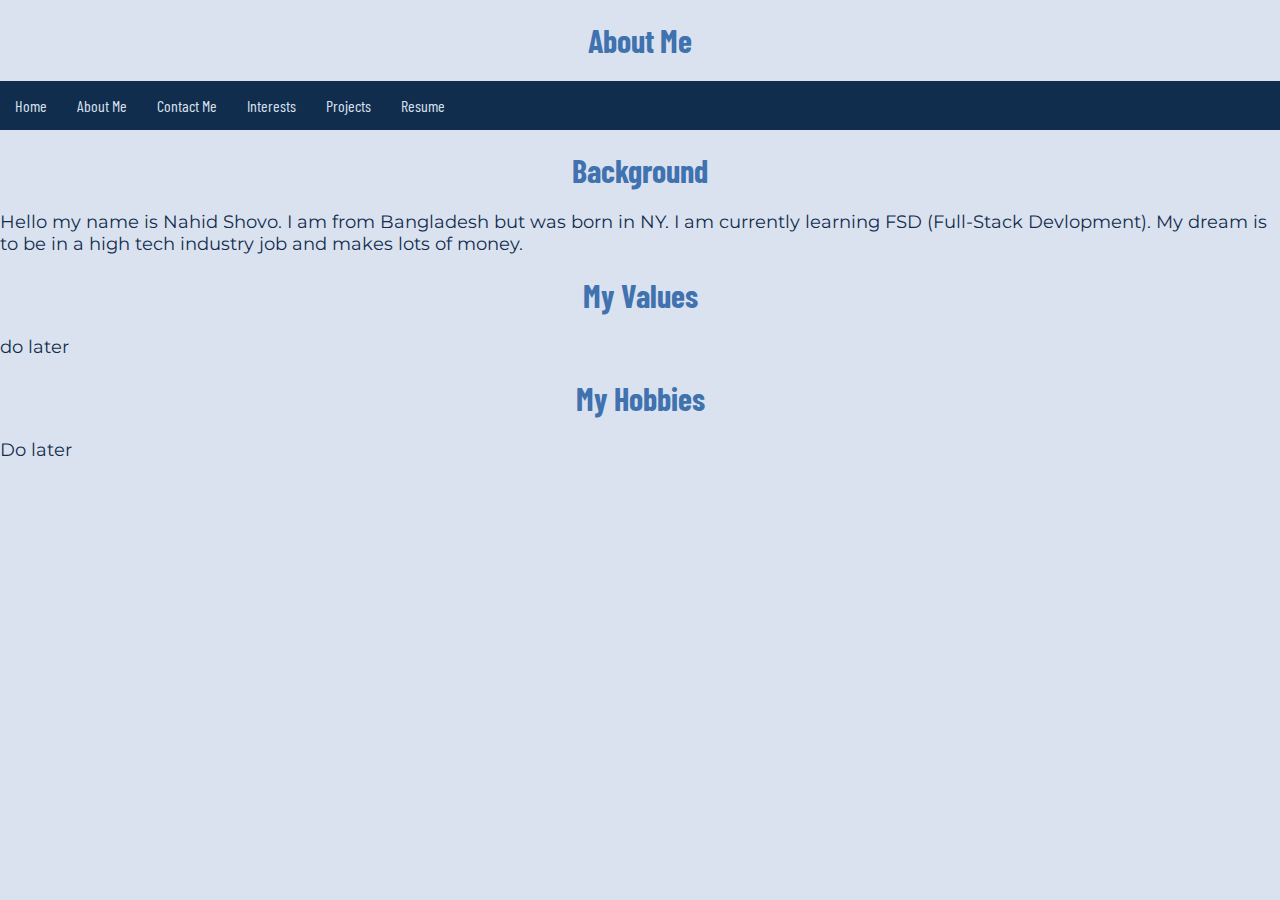
==== about_me.html @ 1a5c42f9 "Added navbar and others" ====
<!DOCTYPE html>
<html lang="en">
<head>
    <meta charset="UTF-8">
    <meta http-equiv="X-UA-Compatible" content="IE=edge">
    <meta name="viewport" content="width=device-width, initial-scale=1.0">
    <title>About Me</title>
    <link rel="stylesheet" href="styles.css">
</head>
<body>
    <h1>About Me</h1>
    <nav class="navbar">
        <ul>
            <li><a href="index.html">Home</a></li>
            <li><a href="about_me.html">About Me</a></li>
            <li><a href="contact_me.html">Contact Me</a></li>
            <li><a href="interests.html">Interests</a></li>
            <li><a href="projects.html">Projects</a></li>
            <li><a href="https://youtu.be/dQw4w9WgXcQ" target="_blank">Resume</a></li>
        </ul>
    </nav>
</body>
<h1>Background</h1>
<p>Hello my name is Nahid Shovo. I am from Bangladesh but was born in NY. I am currently learning FSD (Full-Stack Devlopment). My dream is to be in a high tech industry job and makes lots of money.</p>

<h1>My Values</h1>
<p>do later</p>

<h1>My Hobbies</h1>
<p>Do later</p>
</html>
---- styles.css ----
@import url('https://fonts.googleapis.com/css2?family=Shadows+Into+Light&display=swap');
@import url('https://fonts.googleapis.com/css2?family=Barlow+Condensed&display=swap');
@import url('https://fonts.googleapis.com/css2?family=Montserrat&display=swap');
body {
    background-color: #DBE2EF;
    color: #3F72AF;
    font-family: 'Barlow Condensed';
}
p {
    color: #112D4E;
    font-size: 18px;
    font-family: "Montserrat";
}
a {
    font-family: "Barlow Condensed";
    color: #3F72AF;
    text-decoration: none;
}
body{
    margin: 0px;
}
main{
    margin-left: 20px;
    margin-right: 20px;
}
h1{
    text-align: center;
}
.navbar ul{
    list-style-type: none;
    background-color: #112D4E;
    padding: 0px;
    margin: 0px;
    overflow: hidden;
}
.navbar a{
    color:#DBE2EF;
    text-decoration: none;
    padding: 15px;
    display: block;
    text-align: center;
}
.navbar a:hover{
    background-color: #081728;
}
.navbar li{
    float: left;
}
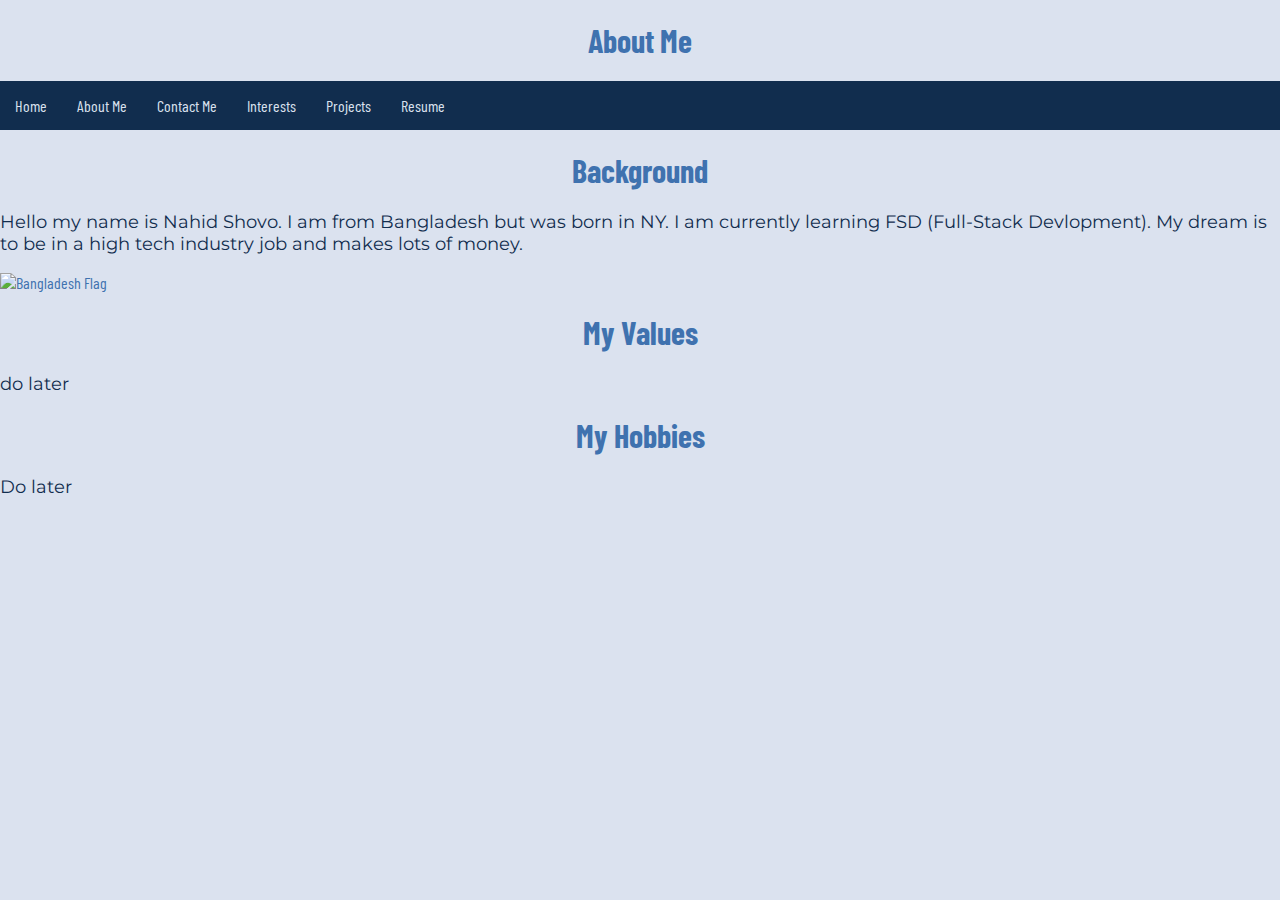
==== commit 106a06c6: "Added images" ====
--- a/about_me.html
+++ b/about_me.html
@@ -22,7 +22,7 @@
 </body>
 <h1>Background</h1>
 <p>Hello my name is Nahid Shovo. I am from Bangladesh but was born in NY. I am currently learning FSD (Full-Stack Devlopment). My dream is to be in a high tech industry job and makes lots of money.</p>
-
+<img src="images/BangladeshFlag.png" alt="Bangladesh Flag" width="100">
 <h1>My Values</h1>
 <p>do later</p>
 
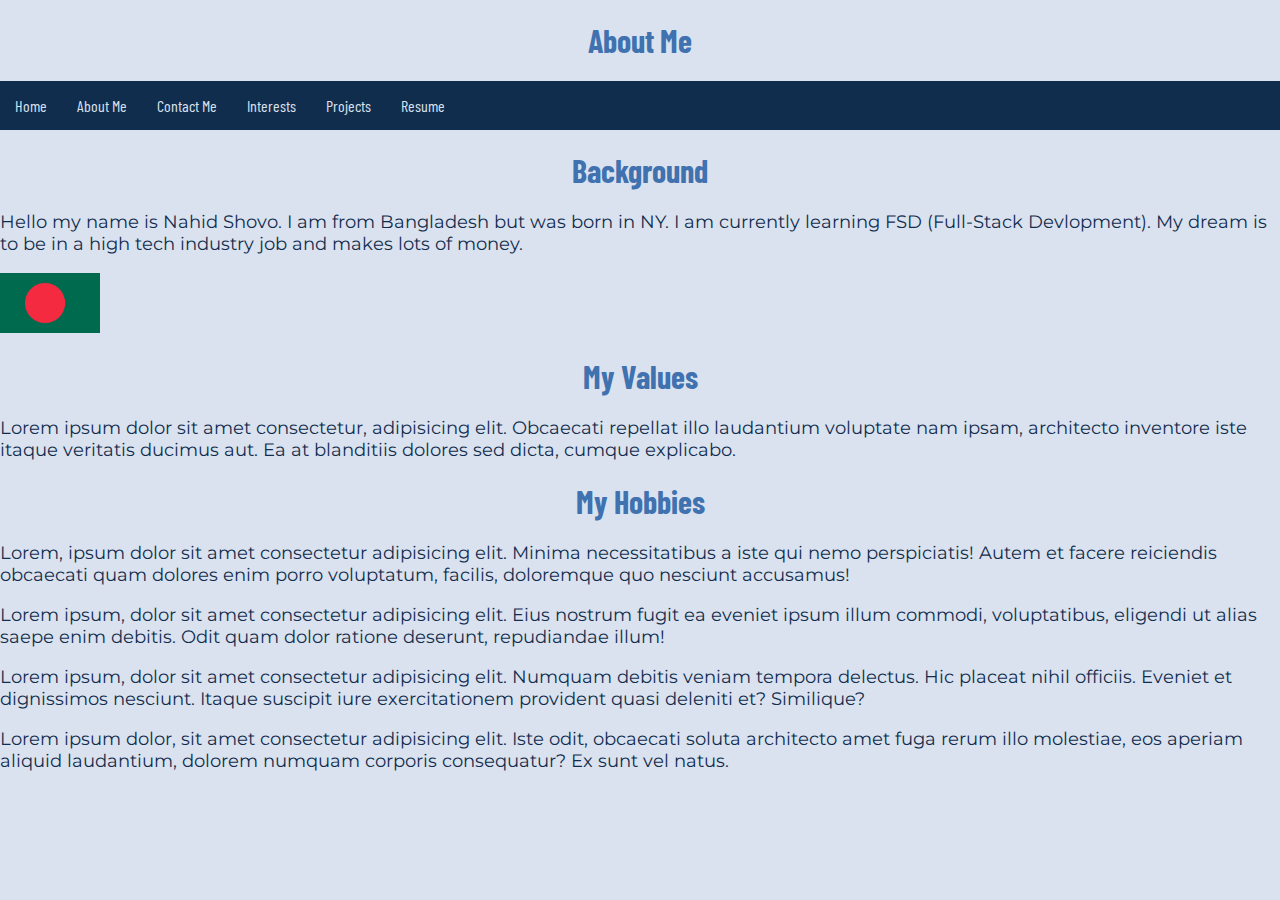
==== commit e5199344: "added pseudo classes" ====
--- a/about_me.html
+++ b/about_me.html
@@ -24,8 +24,11 @@
 <p>Hello my name is Nahid Shovo. I am from Bangladesh but was born in NY. I am currently learning FSD (Full-Stack Devlopment). My dream is to be in a high tech industry job and makes lots of money.</p>
 <img src="images/BangladeshFlag.png" alt="Bangladesh Flag" width="100">
 <h1>My Values</h1>
-<p>do later</p>
+<p>Lorem ipsum dolor sit amet consectetur, adipisicing elit. Obcaecati repellat illo laudantium voluptate nam ipsam, architecto inventore iste itaque veritatis ducimus aut. Ea at blanditiis dolores sed dicta, cumque explicabo.</p>
 
 <h1>My Hobbies</h1>
-<p>Do later</p>
+<p>Lorem, ipsum dolor sit amet consectetur adipisicing elit. Minima necessitatibus a iste qui nemo perspiciatis! Autem et facere reiciendis obcaecati quam dolores enim porro voluptatum, facilis, doloremque quo nesciunt accusamus!</p>
+<p>Lorem ipsum, dolor sit amet consectetur adipisicing elit. Eius nostrum fugit ea eveniet ipsum illum commodi, voluptatibus, eligendi ut alias saepe enim debitis. Odit quam dolor ratione deserunt, repudiandae illum!</p>
+<p>Lorem ipsum, dolor sit amet consectetur adipisicing elit. Numquam debitis veniam tempora delectus. Hic placeat nihil officiis. Eveniet et dignissimos nesciunt. Itaque suscipit iure exercitationem provident quasi deleniti et? Similique?</p>
+<p>Lorem ipsum dolor, sit amet consectetur adipisicing elit. Iste odit, obcaecati soluta architecto amet fuga rerum illo molestiae, eos aperiam aliquid laudantium, dolorem numquam corporis consequatur? Ex sunt vel natus.</p>
 </html>--- a/styles.css
+++ b/styles.css
@@ -2,7 +2,7 @@
 @import url('https://fonts.googleapis.com/css2?family=Barlow+Condensed&display=swap');
 @import url('https://fonts.googleapis.com/css2?family=Montserrat&display=swap');
 body {
-    background-color: #DBE2EF;
+    background-color: #dbe2ef;
     color: #3F72AF;
     font-family: 'Barlow Condensed';
 }
@@ -26,6 +26,12 @@
 h1{
     text-align: center;
 }
+.navbar {
+    position: sticky;
+        top: 0;
+        width: 100%;    
+    
+}
 .navbar ul{
     list-style-type: none;
     background-color: #112D4E;
@@ -43,6 +49,12 @@
 .navbar a:hover{
     background-color: #081728;
 }
+.navbar a:visited{
+    color: #bccae3;
+}
 .navbar li{
     float: left;
-}+}
+figcaption {
+font-size: 18px;
+}   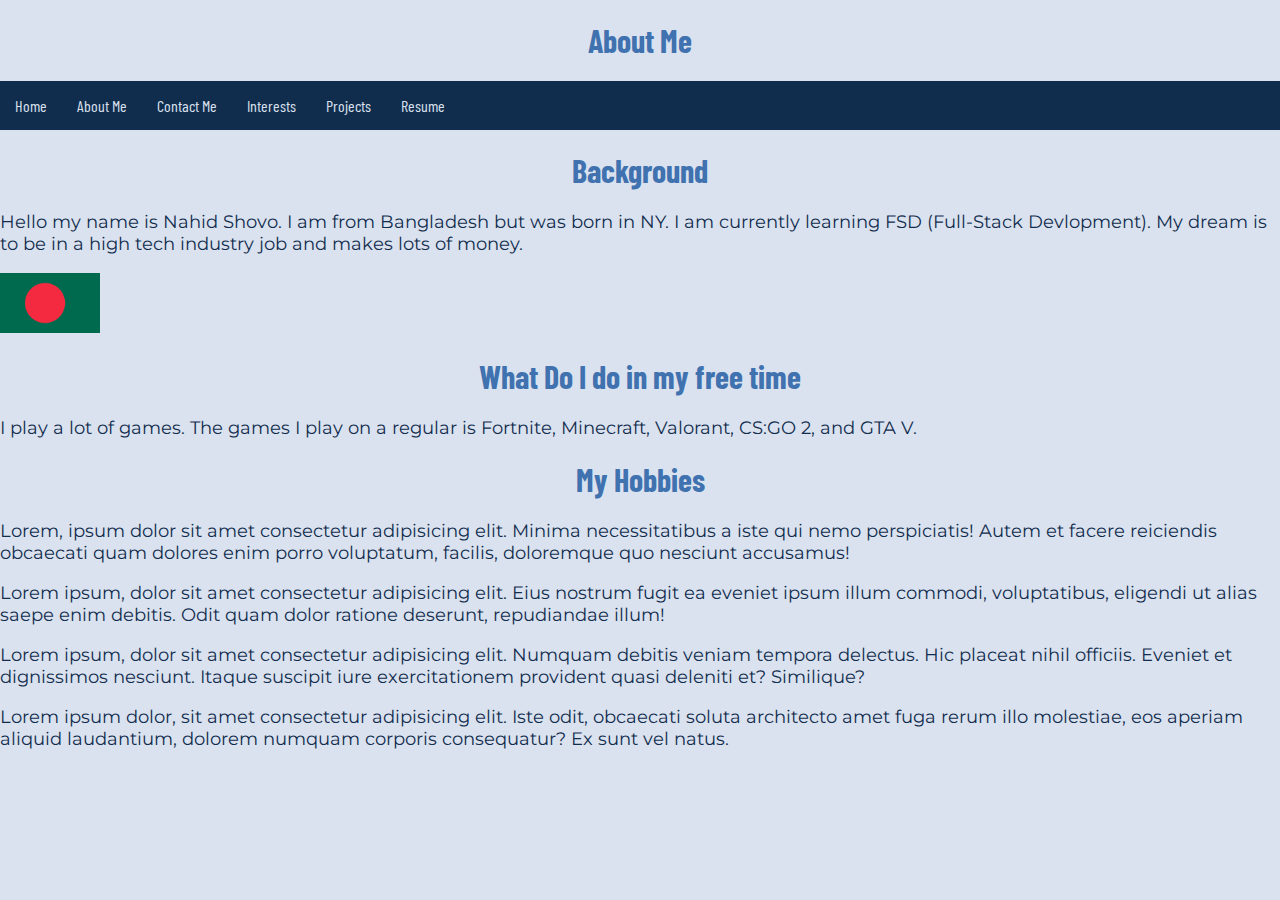
==== commit d7a5596d: "Added meta tags" ====
--- a/about_me.html
+++ b/about_me.html
@@ -4,7 +4,10 @@
     <meta charset="UTF-8">
     <meta http-equiv="X-UA-Compatible" content="IE=edge">
     <meta name="viewport" content="width=device-width, initial-scale=1.0">
-    <title>About Me</title>
+    <meta name="keywords" content="nahid shovo, nahid, shovo, steam student, brooklyn steam center student, nahid shovo steam center, about nahid shovo, about nahid, about shovo, about me">
+    <meta name="description" content="Hello my name is Nahid Shovo and this is my personal website. This website is a school project.">
+    <meta name="author" content="Nahid R Shovo">
+    <title>Nahid Shovo About Me</title>
     <link rel="stylesheet" href="styles.css">
 </head>
 <body>
@@ -23,8 +26,8 @@
 <h1>Background</h1>
 <p>Hello my name is Nahid Shovo. I am from Bangladesh but was born in NY. I am currently learning FSD (Full-Stack Devlopment). My dream is to be in a high tech industry job and makes lots of money.</p>
 <img src="images/BangladeshFlag.png" alt="Bangladesh Flag" width="100">
-<h1>My Values</h1>
-<p>Lorem ipsum dolor sit amet consectetur, adipisicing elit. Obcaecati repellat illo laudantium voluptate nam ipsam, architecto inventore iste itaque veritatis ducimus aut. Ea at blanditiis dolores sed dicta, cumque explicabo.</p>
+<h1>What Do I do in my free time</h1>
+<p>I play a lot of games. The games I play on a regular is Fortnite, Minecraft, Valorant, CS:GO 2, and GTA V. </p>
 
 <h1>My Hobbies</h1>
 <p>Lorem, ipsum dolor sit amet consectetur adipisicing elit. Minima necessitatibus a iste qui nemo perspiciatis! Autem et facere reiciendis obcaecati quam dolores enim porro voluptatum, facilis, doloremque quo nesciunt accusamus!</p>
--- a/styles.css
+++ b/styles.css
@@ -26,10 +26,12 @@
 h1{
     text-align: center;
 }
+
 .navbar {
     position: sticky;
         top: 0;
-        width: 100%;    
+        width: 100%;  
+        z-index: 200; 
     
 }
 .navbar ul{
@@ -57,4 +59,99 @@
 }
 figcaption {
 font-size: 18px;
-}   +}   
+form > input + button {
+    margin: 0px;
+    padding: 0px;
+    box-sizing: border-box;
+}
+.container {
+    max-width: 400px;
+    margin: 50px auto;
+    padding: 50px;
+    background-color: #fff;
+    border-radius: 10px;
+    box-shadow: 0 2px 5px rgba(0, 0, 0, 0.1);
+  }
+  
+  .contact-form h2 {
+    text-align: center;
+    margin-bottom: 20px;
+  }
+  
+  .form-group {
+    margin-bottom: 20px;
+  }
+  
+  label {
+    display: block;
+    font-weight: bold;
+  }
+  
+  input[type="text"],
+  input[type="email"],
+  textarea {
+    width: 100%;
+    padding: 10px;
+    border: 1px solid #ccc;
+    border-radius: 10px;
+  }
+  
+  textarea {
+    resize: vertical;
+  }
+  
+  button {
+    padding:10px;
+    background-color: #007bff;
+    color: #fff;
+    border: none;
+    border-radius: 4px;
+    cursor: pointer;
+  }
+  
+  button:hover {
+    background-color: #0056b3;
+  }
+  
+  @media screen and (max-width: 600px) and (min-width:600px){
+    .container {
+      width: 100%;
+      margin: 30px auto;
+    }
+  }
+  .input-with-icon {
+    position: relative;
+}
+
+.input-with-icon input,
+.input-with-icon textarea {
+    padding-left: 30px; 
+}
+
+.input-with-icon i {
+    position: absolute;
+    left: 10px; 
+    top: 50%;
+    transform: translateY(-50%);
+}
+
+.fa-square-github{
+    font-size: 80px;
+    color: #333;
+}
+
+.fa-square-instagram{
+    font-size: 80px;
+    color: #bc2a8d
+}
+
+.fa-linkedin{
+    font-size: 80px;
+    color: #0077b5;
+}
+
+.ct{
+    background-color: #bccae3;
+    border-radius: 3px;
+}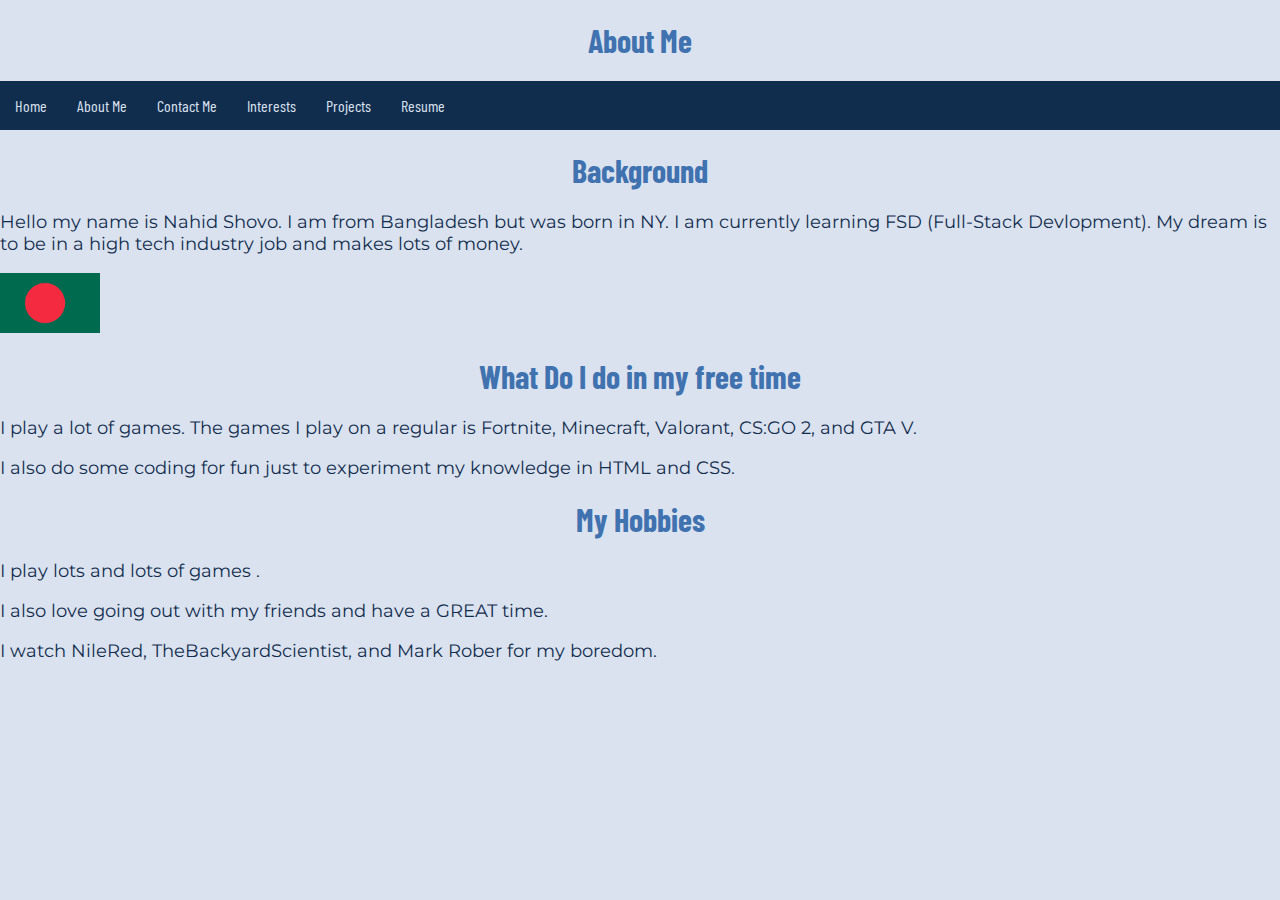
==== commit dda650a8: "Added Resume, images and more context about me" ====
--- a/about_me.html
+++ b/about_me.html
@@ -5,7 +5,7 @@
     <meta http-equiv="X-UA-Compatible" content="IE=edge">
     <meta name="viewport" content="width=device-width, initial-scale=1.0">
     <meta name="keywords" content="nahid shovo, nahid, shovo, steam student, brooklyn steam center student, nahid shovo steam center, about nahid shovo, about nahid, about shovo, about me">
-    <meta name="description" content="Hello my name is Nahid Shovo and this is my personal website. This website is a school project.">
+    <meta name="description" content="Hello my name is Nahid Shovo and this is my personal website. This website is a school project. Not the final personal website.">
     <meta name="author" content="Nahid R Shovo">
     <title>Nahid Shovo About Me</title>
     <link rel="stylesheet" href="styles.css">
@@ -19,7 +19,7 @@
             <li><a href="contact_me.html">Contact Me</a></li>
             <li><a href="interests.html">Interests</a></li>
             <li><a href="projects.html">Projects</a></li>
-            <li><a href="https://youtu.be/dQw4w9WgXcQ" target="_blank">Resume</a></li>
+            <li><a href="https://docs.google.com/document/d/1fys8lk4PLGxyULgqAGu0AjlqXGxwCfjWbEnmqtwCgSE/edit?usp=sharing" target="_blank">Resume</a></li>
         </ul>
     </nav>
 </body>
@@ -28,10 +28,10 @@
 <img src="images/BangladeshFlag.png" alt="Bangladesh Flag" width="100">
 <h1>What Do I do in my free time</h1>
 <p>I play a lot of games. The games I play on a regular is Fortnite, Minecraft, Valorant, CS:GO 2, and GTA V. </p>
+<p>I also do some coding for fun just to experiment my knowledge in HTML and CSS.</p>
 
 <h1>My Hobbies</h1>
-<p>Lorem, ipsum dolor sit amet consectetur adipisicing elit. Minima necessitatibus a iste qui nemo perspiciatis! Autem et facere reiciendis obcaecati quam dolores enim porro voluptatum, facilis, doloremque quo nesciunt accusamus!</p>
-<p>Lorem ipsum, dolor sit amet consectetur adipisicing elit. Eius nostrum fugit ea eveniet ipsum illum commodi, voluptatibus, eligendi ut alias saepe enim debitis. Odit quam dolor ratione deserunt, repudiandae illum!</p>
-<p>Lorem ipsum, dolor sit amet consectetur adipisicing elit. Numquam debitis veniam tempora delectus. Hic placeat nihil officiis. Eveniet et dignissimos nesciunt. Itaque suscipit iure exercitationem provident quasi deleniti et? Similique?</p>
-<p>Lorem ipsum dolor, sit amet consectetur adipisicing elit. Iste odit, obcaecati soluta architecto amet fuga rerum illo molestiae, eos aperiam aliquid laudantium, dolorem numquam corporis consequatur? Ex sunt vel natus.</p>
+<p>I play lots and lots of games .</p>
+<p>I also love going out with my friends and have a GREAT time.</p>
+<p>I watch NileRed, TheBackyardScientist, and Mark Rober for my boredom.</p>
 </html>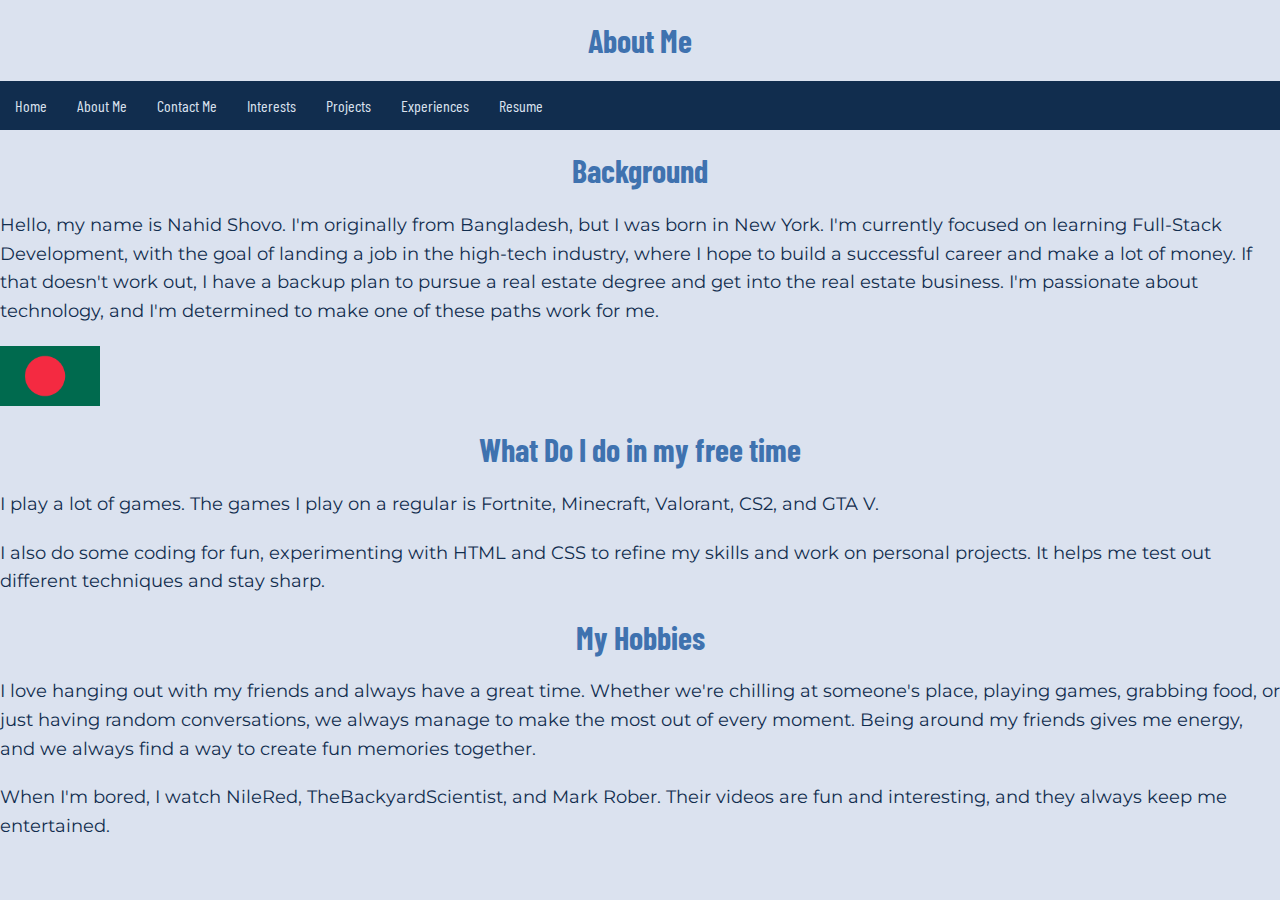
==== commit d56b03e6: "updated personal website" ====
--- a/about_me.html
+++ b/about_me.html
@@ -19,19 +19,19 @@
             <li><a href="contact_me.html">Contact Me</a></li>
             <li><a href="interests.html">Interests</a></li>
             <li><a href="projects.html">Projects</a></li>
+            <li><a href="Experiences.html">Experiences</a></li>
             <li><a href="https://docs.google.com/document/d/1fys8lk4PLGxyULgqAGu0AjlqXGxwCfjWbEnmqtwCgSE/edit?usp=sharing" target="_blank">Resume</a></li>
         </ul>
     </nav>
 </body>
 <h1>Background</h1>
-<p>Hello my name is Nahid Shovo. I am from Bangladesh but was born in NY. I am currently learning FSD (Full-Stack Devlopment). My dream is to be in a high tech industry job and makes lots of money.</p>
+<p>Hello, my name is Nahid Shovo. I'm originally from Bangladesh, but I was born in New York. I'm currently focused on learning Full-Stack Development, with the goal of landing a job in the high-tech industry, where I hope to build a successful career and make a lot of money. If that doesn't work out, I have a backup plan to pursue a real estate degree and get into the real estate business. I'm passionate about technology, and I'm determined to make one of these paths work for me.</p>
 <img src="images/BangladeshFlag.png" alt="Bangladesh Flag" width="100">
 <h1>What Do I do in my free time</h1>
-<p>I play a lot of games. The games I play on a regular is Fortnite, Minecraft, Valorant, CS:GO 2, and GTA V. </p>
-<p>I also do some coding for fun just to experiment my knowledge in HTML and CSS.</p>
+<p>I play a lot of games. The games I play on a regular is Fortnite, Minecraft, Valorant, CS2, and GTA V. </p>
+<p>I also do some coding for fun, experimenting with HTML and CSS to refine my skills and work on personal projects. It helps me test out different techniques and stay sharp.</p>
 
 <h1>My Hobbies</h1>
-<p>I play lots and lots of games .</p>
-<p>I also love going out with my friends and have a GREAT time.</p>
-<p>I watch NileRed, TheBackyardScientist, and Mark Rober for my boredom.</p>
+<p>I love hanging out with my friends and always have a great time. Whether we're chilling at someone's place, playing games, grabbing food, or just having random conversations, we always manage to make the most out of every moment. Being around my friends gives me energy, and we always find a way to create fun memories together.</p>
+<p>When I'm bored, I watch NileRed, TheBackyardScientist, and Mark Rober. Their videos are fun and interesting, and they always keep me entertained.</p>
 </html>--- a/styles.css
+++ b/styles.css
@@ -7,10 +7,13 @@
     font-family: 'Barlow Condensed';
 }
 p {
-    color: #112D4E;
-    font-size: 18px;
-    font-family: "Montserrat";
+  margin-bottom: 20px;
+  line-height: 1.6;
+  color: #112D4E;
+  font-size: 18px;
+  font-family: "Montserrat";
 }
+
 a {
     font-family: "Barlow Condensed";
     color: #3F72AF;
@@ -102,7 +105,7 @@
   }
   
   button {
-    padding:10px;
+    padding: 10px;
     background-color: #007bff;
     color: #fff;
     border: none;
@@ -154,4 +157,13 @@
 .ct{
     background-color: #bccae3;
     border-radius: 3px;
+}
+
+.projectlinks{
+  text-decoration: none;
+  background-color: #bccae3;
+  color: #001e1d;
+  padding: 5px;
+  border-radius: 10px;
+  border: 10px;
 }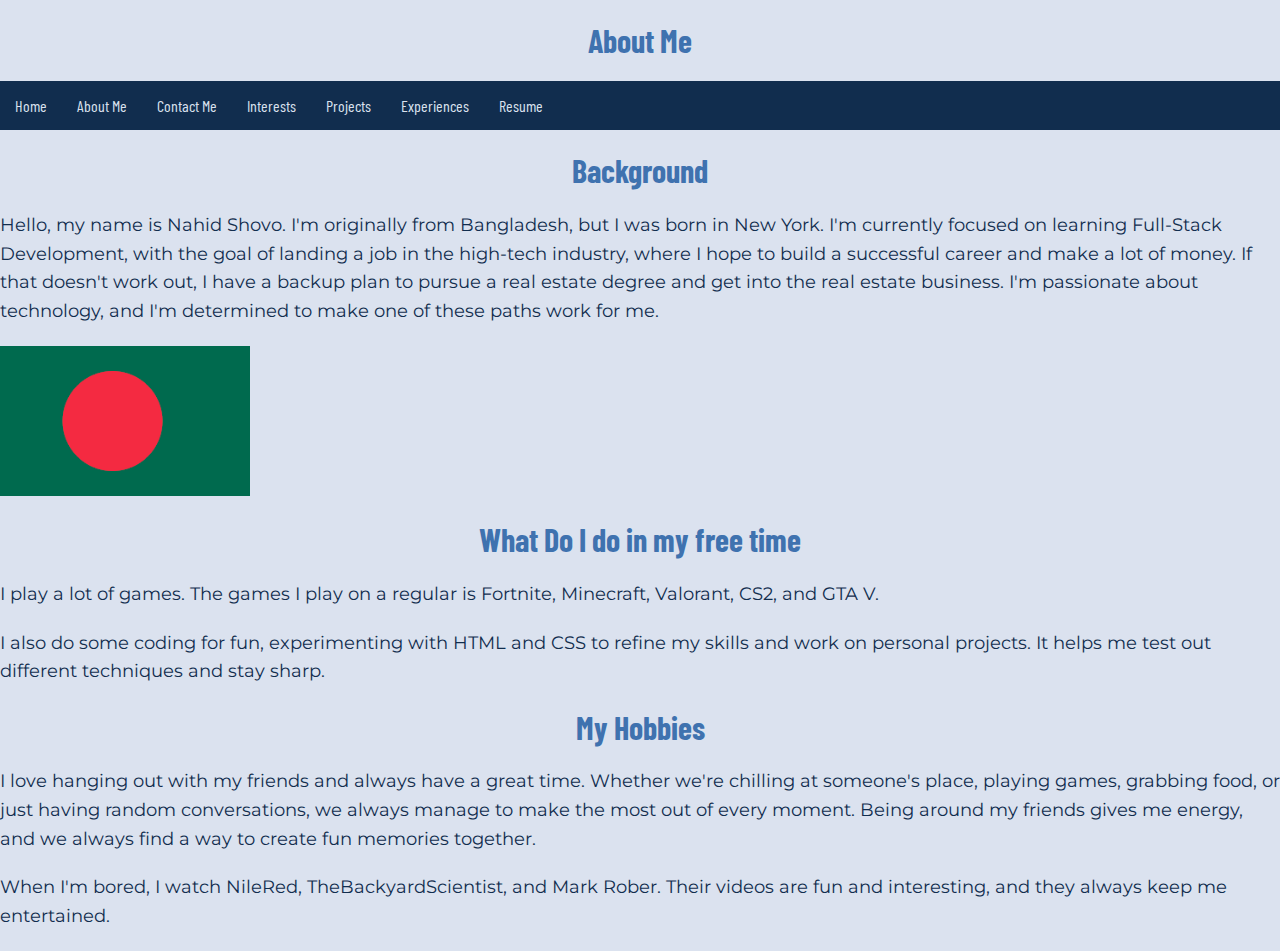
==== commit 4225270e: "added more pictures also made BD flag bigger" ====
--- a/about_me.html
+++ b/about_me.html
@@ -26,7 +26,7 @@
 </body>
 <h1>Background</h1>
 <p>Hello, my name is Nahid Shovo. I'm originally from Bangladesh, but I was born in New York. I'm currently focused on learning Full-Stack Development, with the goal of landing a job in the high-tech industry, where I hope to build a successful career and make a lot of money. If that doesn't work out, I have a backup plan to pursue a real estate degree and get into the real estate business. I'm passionate about technology, and I'm determined to make one of these paths work for me.</p>
-<img src="images/BangladeshFlag.png" alt="Bangladesh Flag" width="100">
+<img src="images/BangladeshFlag.png" alt="Bangladesh Flag" width="250">
 <h1>What Do I do in my free time</h1>
 <p>I play a lot of games. The games I play on a regular is Fortnite, Minecraft, Valorant, CS2, and GTA V. </p>
 <p>I also do some coding for fun, experimenting with HTML and CSS to refine my skills and work on personal projects. It helps me test out different techniques and stay sharp.</p>
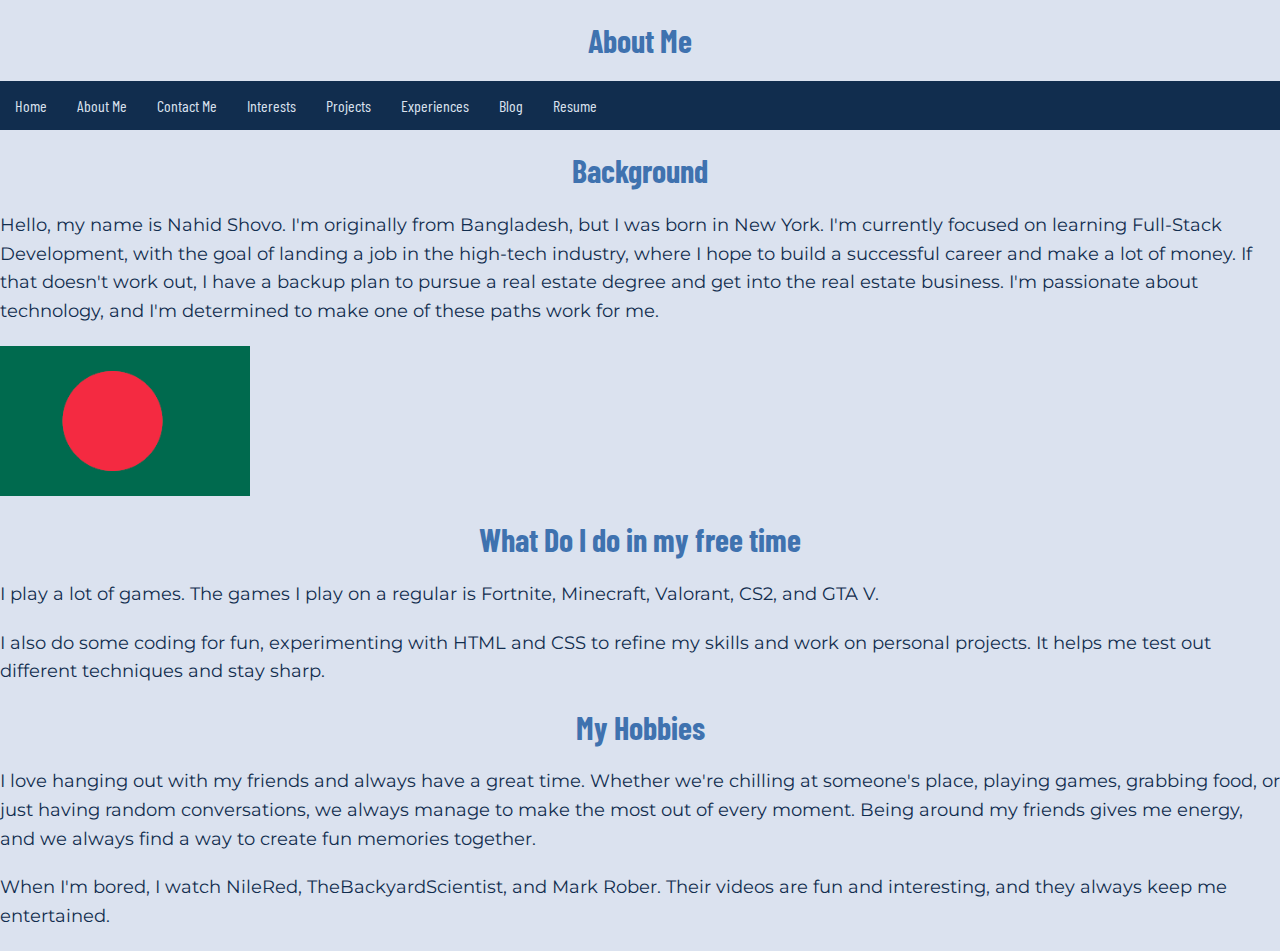
==== commit 93e54845: "added blog to the navbar" ====
--- a/about_me.html
+++ b/about_me.html
@@ -20,6 +20,7 @@
             <li><a href="interests.html">Interests</a></li>
             <li><a href="projects.html">Projects</a></li>
             <li><a href="Experiences.html">Experiences</a></li>
+            <li><a href="https://unhabit.github.io/blog/" target="_blank">Blog</a></li>
             <li><a href="https://docs.google.com/document/d/1fys8lk4PLGxyULgqAGu0AjlqXGxwCfjWbEnmqtwCgSE/edit?usp=sharing" target="_blank">Resume</a></li>
         </ul>
     </nav>
